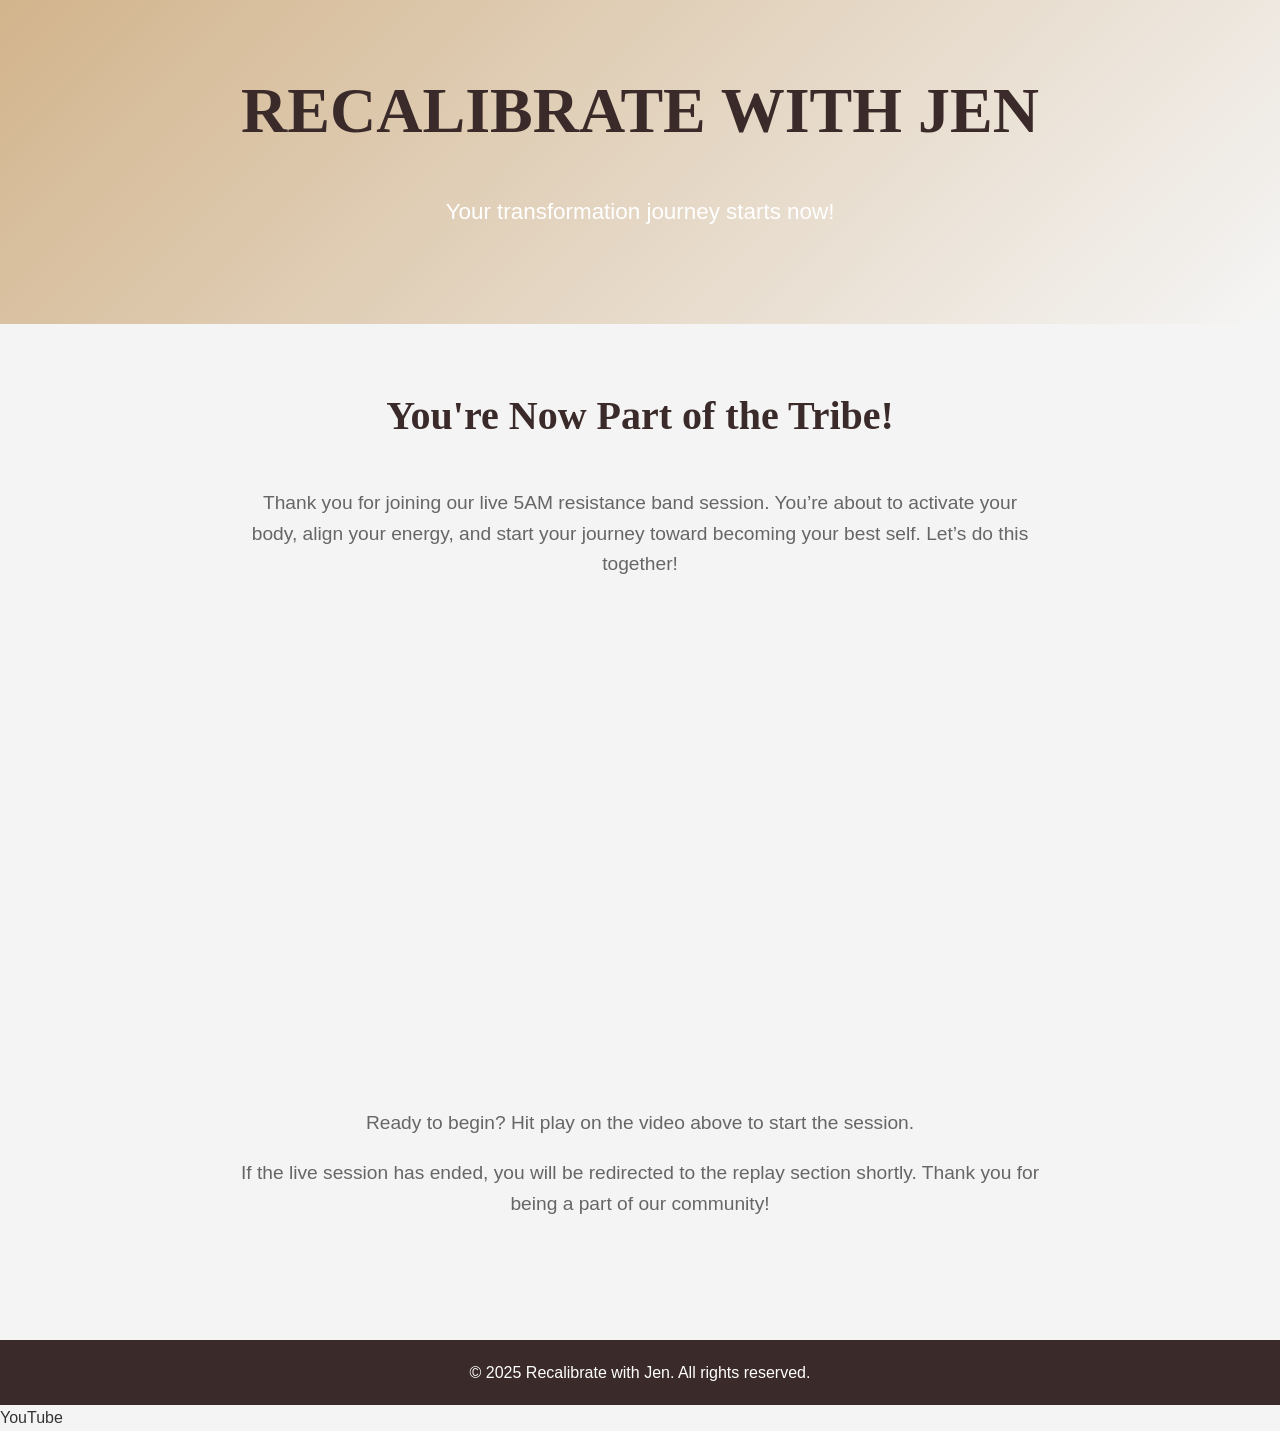
==== live-stream.html @ 0fbacdf3 "Add files via upload" ====
<!DOCTYPE html>
<html lang="en">
<head>
<meta charset="UTF-8">
<meta name="viewport" content="width=device-width, initial-scale=1.0">
<title>Join the Live Stream - Recalibrate with Jen</title>
<link rel="stylesheet" href="style.css">
</head>
<body>
<header>
<h1>Recalibrate with Jen</h1>
<p>Your transformation journey starts now!</p>
</header>
<section class="live-stream">
<h2>You're Now Part of the Tribe!</h2>
<p>Thank you for joining our live 5AM resistance band session. You’re about to activate your body, align your energy, and start your journey toward becoming your best self. Let’s do this together!</p>
<!-- Placeholder for the live stream video -->
<div class="video-container">
<iframe id="live-stream" 

                src="https://www.youtube.com/embed/2868-6u94-6dy9-u2bg-4hwb" 

                width="100%" 

                height="500" 

                frameborder="0" 

                allowfullscreen>
</iframe>
</div>
<p>Ready to begin? Hit play on the video above to start the session.</p>
<!-- Placeholder for when the live session ends -->
<p>If the live session has ended, you will be redirected to the replay section shortly. Thank you for being a part of our community!</p>
</section>
<footer>
<p>&copy; 2025 Recalibrate with Jen. All rights reserved.</p>
</footer>
</body>
</html>
YouTube
---- style.css ----
/* General Reset and Body Styles */
* {
   margin: 0;
   padding: 0;
   box-sizing: border-box;
}
body {
   font-family: 'Arial', sans-serif;
   background-color: #f4f4f4;
   color: #333;
   line-height: 1.6;
   padding: 0;
   margin: 0;
}
h1, h2, h3, h4, h5, h6 {
   font-family: 'Georgia', serif;
   color: #3b2a2a;
}
a {
   text-decoration: none;
   color: inherit;
}
/* Header Styles */
header {
   background: linear-gradient(135deg, #D2B48C, #F5F5F5);
   color: #fff;
   padding: 60px 20px;
   text-align: center;
   display: flex;
   flex-direction: column;
   justify-content: center;
   align-items: center;
}
header h1 {
   font-size: 4em;
   margin-bottom: 0.5em;
   text-transform: uppercase;
}
header p {
   font-size: 1.4em;
   margin-bottom: 1.5em;
}
.cta-buttons {
   display: flex;
   gap: 20px;
}
.cta-button {
   background-color: #3b2a2a;
   color: #fff;
   padding: 15px 25px;
   font-size: 1.2em;
   border-radius: 5px;
   text-transform: uppercase;
   transition: background-color 0.3s ease;
}
.cta-button:hover {
   background-color: #f1b56b;
}
/* Section Styles */
section {
   padding: 60px 20px;
   text-align: center;
}
section h2 {
   font-size: 2.5em;
   color: #3b2a2a;
   margin-bottom: 1em;
}
section p {
   font-size: 1.2em;
   color: #666;
   max-width: 800px;
   margin: 0 auto 20px;
}
/* Why Choose Section */
.why-choose {
   background-color: #fff;
   box-shadow: 0px 8px 16px rgba(0, 0, 0, 0.1);
}
.why-choose h2 {
   font-size: 2.2em;
   color: #3b2a2a;
   margin-bottom: 1em;
}
.why-choose p {
   font-size: 1.2em;
   color: #555;
   max-width: 900px;
   margin: 0 auto;
}
/* Motto Section */
.motto {
   background-color: #F5F5F5;
   padding: 50px 20px;
}
.motto h3 {
   font-size: 2em;
   color: #3b2a2a;
   margin-bottom: 0.5em;
}
.motto h2 {
   font-size: 3.5em;
   color: #D2B48C;
   font-weight: bold;
}
/* Testimonials Section */
.testimonials {
   background-color: #F1E9D2;
   padding: 50px;
}
.testimonial {
   margin: 20px;
   background-color: #E0C5A4;
   padding: 20px;
   border-radius: 15px;
   box-shadow: 0 5px 10px rgba(0, 0, 0, 0.1);
}
.testimonial span {
   display: block;
   margin-top: 15px;
   font-weight: bold;
   color: #3E2C41;
}
/* Footer Styles */
footer {
   background-color: #3b2a2a;
   color: #fff;
   text-align: center;
   padding: 20px;
   margin-top: 40px;
}
footer p {
   font-size: 1em;
}
/* Responsive Design for Mobile */
@media (max-width: 768px) {
   header h1 {
       font-size: 3em;
   }
   header p {
       font-size: 1.2em;
   }
   .cta-button {
       padding: 12px 20px;
       font-size: 1em;
   }
   section h2 {
       font-size: 2em;
   }
   .why-choose h2 {
       font-size: 2em;
   }
   .motto h2 {
       font-size: 3em;
   }
}
/* General Reset and Body Styles */

* {

    margin: 0;

    padding: 0;

    box-sizing: border-box;

}

body {

    font-family: 'Arial', sans-serif;

    background-color: #f4f4f4;

    color: #333;

    line-height: 1.6;

    margin: 0;

    padding: 0;

}

/* Header Styles */

.signup-header {

    background: linear-gradient(135deg, #D2B48C, #F5F5F5);

    color: #3b2a2a;

    text-align: center;

    padding: 50px 20px;

}

.signup-header h1 {

    font-size: 3.5em;

    text-transform: uppercase;

}

.signup-header p {

    font-size: 1.4em;

    margin-top: 10px;

}

/* Form Styles */

.signup-form {

    width: 100%;

    max-width: 600px;

    margin: 0 auto;

    padding: 40px 20px;

    background-color: white;

    box-shadow: 0px 4px 8px rgba(0, 0, 0, 0.1);

    border-radius: 10px;

}

.form-group {

    margin-bottom: 20px;

}

label {

    font-size: 1.1em;

    color: #3b2a2a;

    display: block;

    margin-bottom: 5px;

}

input {

    width: 100%;

    padding: 10px;

    font-size: 1em;

    border: 1px solid #ccc;

    border-radius: 5px;

    margin-top: 5px;

}

button.cta-button {

    background-color: #3b2a2a;

    color: white;

    padding: 15px 25px;

    font-size: 1.2em;

    border-radius: 5px;

    text-transform: uppercase;

    width: 100%;

    margin-top: 20px;

    cursor: pointer;

    transition: background-color 0.3s ease;

}

button.cta-button:hover {

    background-color: #F1B56B;

}

/* Footer Styles */

.signup-footer {

    text-align: center;

    margin-top: 20px;

    color: #666;

}

.signup-footer a {

    color: #3b2a2a;

    text-decoration: none;

}

.signup-footer a:hover {

    text-decoration: underline;

}

/* Error and Success Messages */

.error-message {

    color: red;

    text-align: center;

    font-size: 1.2em;

    margin-top: 20px;

}

.success-message {

    color: green;

    text-align: center;

    font-size: 1.2em;

    margin-top: 20px;

} 
/* Login Page Styles */

.login-section {

    background-color: #fff;

    padding: 40px 20px;

    text-align: center;

    box-shadow: 0px 8px 16px rgba(0, 0, 0, 0.1);

    margin: 40px auto;

    max-width: 500px;

}

.login-section h2 {

    font-size: 2.5em;

    color: #3b2a2a;

    margin-bottom: 20px;

}

.login-section p {

    font-size: 1.2em;

    color: #666;

    margin-bottom: 20px;

}

.login-section .form-group {

    margin-bottom: 20px;

    text-align: left;

}

.login-section label {

    font-size: 1.2em;

    color: #3b2a2a;

}

.login-section input {

    width: 100%;

    padding: 10px;

    margin-top: 5px;

    font-size: 1em;

    border: 1px solid #ccc;

    border-radius: 5px;

}

.login-section button {

    background-color: #3b2a2a;

    color: #fff;

    padding: 15px 25px;

    font-size: 1.2em;

    border-radius: 5px;

    text-transform: uppercase;

    margin-top: 20px;

    transition: background-color 0.3s ease;

}

.login-section button:hover {

    background-color: #f1b56b;

}

footer {

    background-color: #3b2a2a;

    color: #fff;

    text-align: center;

    padding: 20px;

} 
/* Tribe Welcome Page Styles */

.tribe-welcome {

    background-color: #fff;

    padding: 60px 20px;

    text-align: center;

    max-width: 800px;

    margin: 40px auto;

    box-shadow: 0px 8px 16px rgba(0, 0, 0, 0.1);

}

.tribe-welcome h2 {

    font-size: 2.5em;

    color: #3b2a2a;

    margin-bottom: 20px;

}

.tribe-welcome p {

    font-size: 1.2em;

    color: #666;

    margin-bottom: 30px;

}

.benefits {

    text-align: left;

    margin: 0 auto;

    max-width: 700px;

}

.benefits h3 {

    font-size: 2em;

    color: #3b2a2a;

    margin-bottom: 20px;

}

.benefits ul {

    list-style-type: none;

    padding: 0;

}

.benefits li {

    font-size: 1.2em;

    color: #555;

    margin-bottom: 15px;

}

.cta-button {

    background-color: #3b2a2a;

    color: #fff;

    padding: 15px 25px;

    font-size: 1.2em;

    border-radius: 5px;

    text-transform: uppercase;

    margin-top: 20px;

    transition: background-color 0.3s ease;

}

.cta-button a {

    color: white;

    text-decoration: none;

}

.cta-button:hover {

    background-color: #f1b56b;

}

footer {

    background-color: #3b2a2a;

    color: #fff;

    text-align: center;

    padding: 20px;

    margin-top: 40px;

}
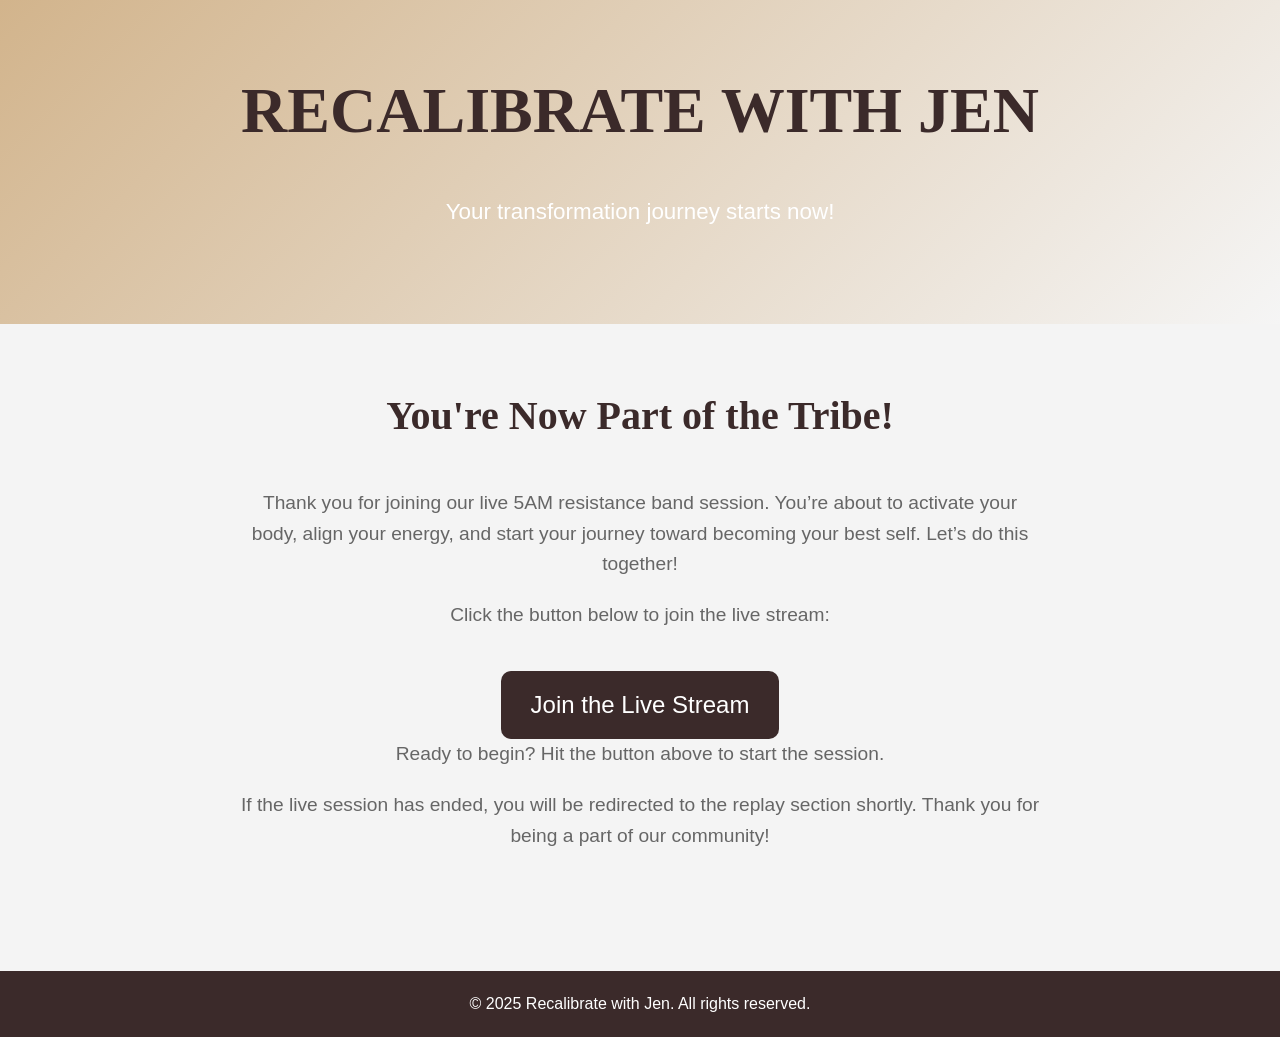
==== commit 4ea1eaa6: "Add files via upload" ====
--- a/live-stream.html
+++ b/live-stream.html
@@ -5,6 +5,24 @@
 <meta name="viewport" content="width=device-width, initial-scale=1.0">
 <title>Join the Live Stream - Recalibrate with Jen</title>
 <link rel="stylesheet" href="style.css">
+<style>
+       /* Button Styling */
+       .stream-button {
+           background-color: #3b2a2a; /* Dark brown background */
+           color: white; /* White text */
+           padding: 15px 30px; /* Padding around the text */
+           font-size: 1.5em; /* Bigger font size */
+           text-align: center; /* Center the text */
+           border-radius: 10px; /* Rounded corners */
+           text-decoration: none; /* Remove underline */
+           display: inline-block; /* Align inline with other elements */
+           margin-top: 20px;
+           transition: background-color 0.3s ease; /* Smooth transition on hover */
+       }
+       .stream-button:hover {
+           background-color: #f1b56b; /* Lighter brown on hover */
+       }
+</style>
 </head>
 <body>
 <header>
@@ -14,29 +32,16 @@
 <section class="live-stream">
 <h2>You're Now Part of the Tribe!</h2>
 <p>Thank you for joining our live 5AM resistance band session. You’re about to activate your body, align your energy, and start your journey toward becoming your best self. Let’s do this together!</p>
-<!-- Placeholder for the live stream video -->
+<!-- YouTube Stream Button -->
 <div class="video-container">
-<iframe id="live-stream" 
-
-                src="https://www.youtube.com/embed/2868-6u94-6dy9-u2bg-4hwb" 
-
-                width="100%" 
-
-                height="500" 
-
-                frameborder="0" 
-
-                allowfullscreen>
-</iframe>
+<p>Click the button below to join the live stream:</p>
+<a href="https://www.youtube.com/live/K3ksdaF7ApE" target="_blank" class="stream-button">Join the Live Stream</a>
 </div>
-<p>Ready to begin? Hit play on the video above to start the session.</p>
-<!-- Placeholder for when the live session ends -->
+<p>Ready to begin? Hit the button above to start the session.</p>
 <p>If the live session has ended, you will be redirected to the replay section shortly. Thank you for being a part of our community!</p>
 </section>
 <footer>
 <p>&copy; 2025 Recalibrate with Jen. All rights reserved.</p>
 </footer>
 </body>
-</html>
-YouTube
- +</html>
